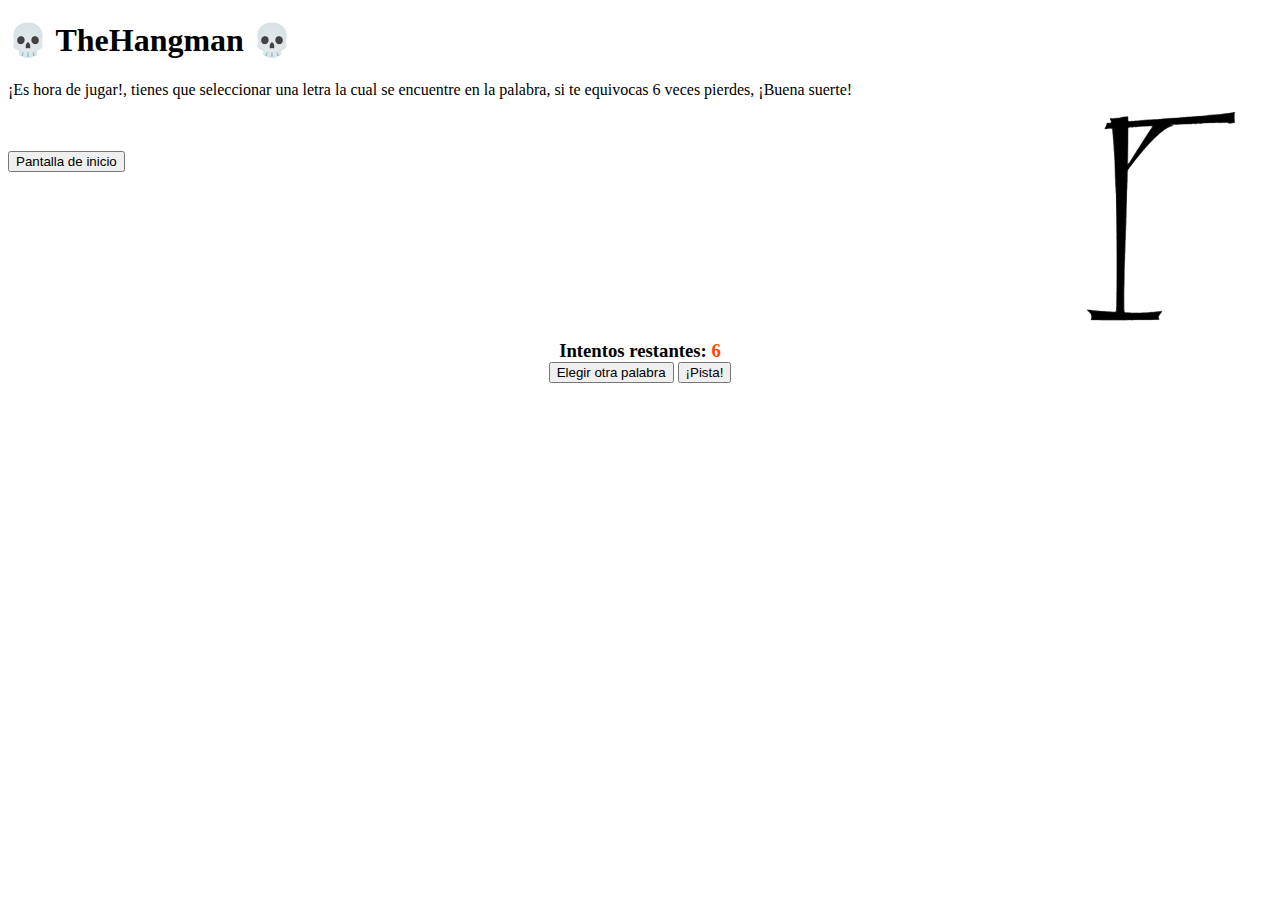
==== juego.html @ ef86832d "Funcionalidad del juego" ====
<!DOCTYPE html>
<html lang="en">
  <head>
    <meta charset="UTF-8" />
    <meta name="viewport" content="width=device-width, initial-scale=1.0" />

    <link rel="stylesheet" href="./stylesJuego.css" />
    <title>TheHangMan-Game</title>
  </head>
  <body>
    <div class="main-container">

      <h1  class="title">💀 TheHangman 💀 </h1>
      <p class="descripcion">
        ¡Es hora de jugar!, tienes que seleccionar una letra la cual se encuentre
        en la palabra, si te equivocas 6 veces pierdes, ¡Buena suerte!
      </p> 
      <br>
      <br>
      <button class="back" id="back">
        Pantalla de inicio
      </button>
      <h1 id="msg-final"></h1>
      <h3 id="acierto"></h3>
      <div class="flex-row no-wrap">
        <h2 class="palabra" id="palabra"></h2>
        <picture>
        <img src="imágenes/ahorcado_6.png" alt="" id="image6">
        <img src="imágenes/ahorcado_5.png" alt="" id="image5">
        <img src="imágenes/ahorcado_4.png" alt="" id="image4">
        <img src="imágenes/ahorcado_3.png" alt="" id="image3">
        <img src="imágenes/ahorcado_2.png" alt="" id="image2">
        <img src="imágenes/ahorcado_1.png" alt="" id="image1">
        <img src="imágenes/ahorcado_0.png" alt="" id="image0">
        </picture>
      </div>
      <div class="flex-row" id="turnos">
        <div class="col">
          <h3>Intentos restantes: <span id="intentos">6</span></h3>
        </div>
        <div class="col">
          <button onclick="otraPalabra()" id="reset">Elegir otra palabra</button>
          <button onclick="pista()" id="pista">¡Pista!</button>
          <span id="hueco-pista"></span>
        </div>
        </div>
      
      <div class="flex-row">
        <div class="col">
          <div class="flex-row" id="abcdario">
          </div>
        </div>
        <div class="col"></div>
      </div>

    </div>
    <script src="juego.js" type="text/JavaScript"></script>
  </body>
</html>


<!--     
    <p class="descripcion">
      ¡Es hora de jugar!, tienes que seleccionar una letra la cual se encuentre
      en la palabra, si te equivocas 10 veces pierdes, ¡Buena suerte!
    </p> -->

    
    <!-- Este script refresca la pagina, lo dejare aca ya que es importante -->
    <!-- <button class="reset" id="reset" type="reset" onclick="javascript:window.location.reload();">Volver a Jugar</button>
    <br />
     -->
    <!-- Pondre esto para saber cual palabra hay que advinar mientras tanto -->
    <!-- <p class="palabra" id="palabra"></p>
    <br />
    <br /> -->
    <!-- Teclado (Lo dejare sin ñ) se identificara
    si el id se encuentra dentro del string de la palabra -->
    <!-- <button class="teclado" id="A">A</button>
    <button class="teclado" id="B">B</button>
    <button class="teclado" id="C">C</button>
    <button class="teclado" id="D">D</button>
    <button class="teclado" id="E">E</button>
    <button class="teclado" id="F">F</button>
    <button class="teclado" id="G">G</button>
    <button class="teclado" id="H">H</button>
    <button class="teclado" id="I">I</button>
    <button class="teclado" id="J">J</button>
    <button class="teclado" id="K">K</button>
    <button class="teclado" id="L">L</button>
    <button class="teclado" id="M">M</button>
    <button class="teclado" id="N">N</button>
    <button class="teclado" id="O">O</button>
    <button class="teclado" id="P">P</button>
    <button class="teclado" id="Q">Q</button>
    <button class="teclado" id="R">R</button>
    <button class="teclado" id="S">S</button>
    <button class="teclado" id="T">T</button>
    <button class="teclado" id="U">U</button>
    <button class="teclado" id="V">V</button>
    <button class="teclado" id="W">W</button>
    <button class="teclado" id="X">X</button>
    <button class="teclado" id="Y">Y</button>
    <button class="teclado" id="Z">Z</button> -->
---- stylesJuego.css ----
* {
    box-sizing: border-box;
  }
  
  .main-container {
    max-width: 1300px; /* Aumentar el max-width a 1200px */
    margin: auto;
  }
  
  h1.titulo {
    margin: 50px auto 80px auto;
    text-align: center;
    font-family: Cambria, Cochin, Georgia, Times, Times New Roman, serif;
  }
  
  h1#msg-final {
    text-align: center;
    color: crimson;
    transition: all 0.5s ease;
    transform: scale(0);
    min-height: 50px;
    margin-bottom: 0;
  }
  
  .zoom-in {
    transform: scale(1) !important;
  }
  
  #acierto {
    text-align: center;
    min-height: 24px;
    transform: scale(0);
  }
  
  .acierto {
    animation: zoomInOut 1s ease;
  }
  
  .rojo {
    color: red;
  }
  
  .verde {
    color: green;
  }
  
  @keyframes zoomInOut {
    0% { transform: scale(0); }
    50% { transform: scale(1); }
    70% { transform: scale(1); }
    100% { transform: scale(0); }
  }
  
  h2.palabra {
    margin: 0 auto 25px auto;
    text-align: center;
    color: royalblue;
    text-transform: uppercase;
    letter-spacing: 6px;
  }
  
  .flex-row {
    display: flex;
    justify-content: center;
    flex-wrap: wrap;
    margin: 10px auto;
  }
  
  .no-wrap {
    flex-wrap: nowrap !important;
  }
  
  .col {
    width: 75%; /* Aumentar el width de las columnas al 75% */
    text-align: center;
  }
  
  #turnos h3 {
    margin: auto;
  }
  
  h3 span {
    color: orangered;
  }
  
  .letra:disabled {
    color: rgba(255, 0, 0, 0.5);
  }
  
  picture {
    position: relative;
  }
  
  picture img {
    position: absolute;
    top: -203px;
    left: -205px;
    height: 225px;
  }
  
  #image5, #image4, #image3,
  #image2, #image1, #image0 {
    opacity: 0;
    transition: opacity 0.3s ease;
  }
  
  .fade-in {
    opacity: 1 !important;
  }
  
  .encuadre {
    border: 2px dashed crimson;
    padding: 3px 2px 2px 6px;
  }
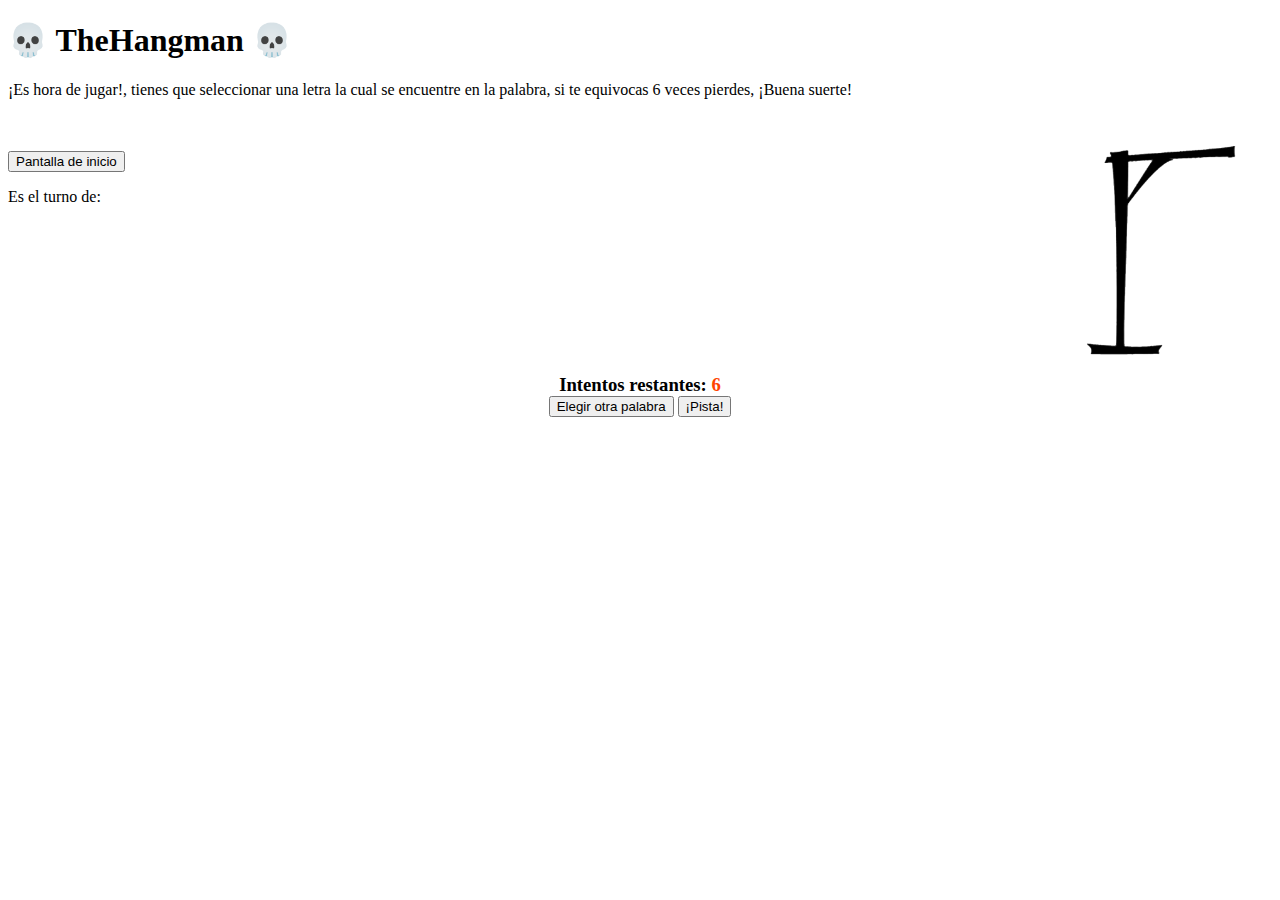
==== commit 19b195f5: "Add files via upload" ====
--- a/juego.html
+++ b/juego.html
@@ -20,6 +20,14 @@
       <button class="back" id="back">
         Pantalla de inicio
       </button>
+      <p>Es el turno de:</p>
+      <h1 id="indexJugador"></h1>
+
+      <script>
+          //Cada vez que toco los scripts todo explota asi que dejare esto aca, si quieres lo mueves
+          let jugadores = JSON.parse(localStorage.getItem('jugadores'));
+          document.getElementById('primerJugador').innerText = jugadores[0];
+      </script>
       <h1 id="msg-final"></h1>
       <h3 id="acierto"></h3>
       <div class="flex-row no-wrap">
@@ -55,6 +63,7 @@
 
     </div>
     <script src="juego.js" type="text/JavaScript"></script>
+    <script src="utilities.js" type="text/JavaScript"></script>
   </body>
 </html>
 
--- a/stylesJuego.css
+++ b/stylesJuego.css
@@ -1,4 +1,6 @@
+/* Apartado unicanmente visual */
 
+/* Apartado visual enlazado al JS */
 * {
     box-sizing: border-box;
   }
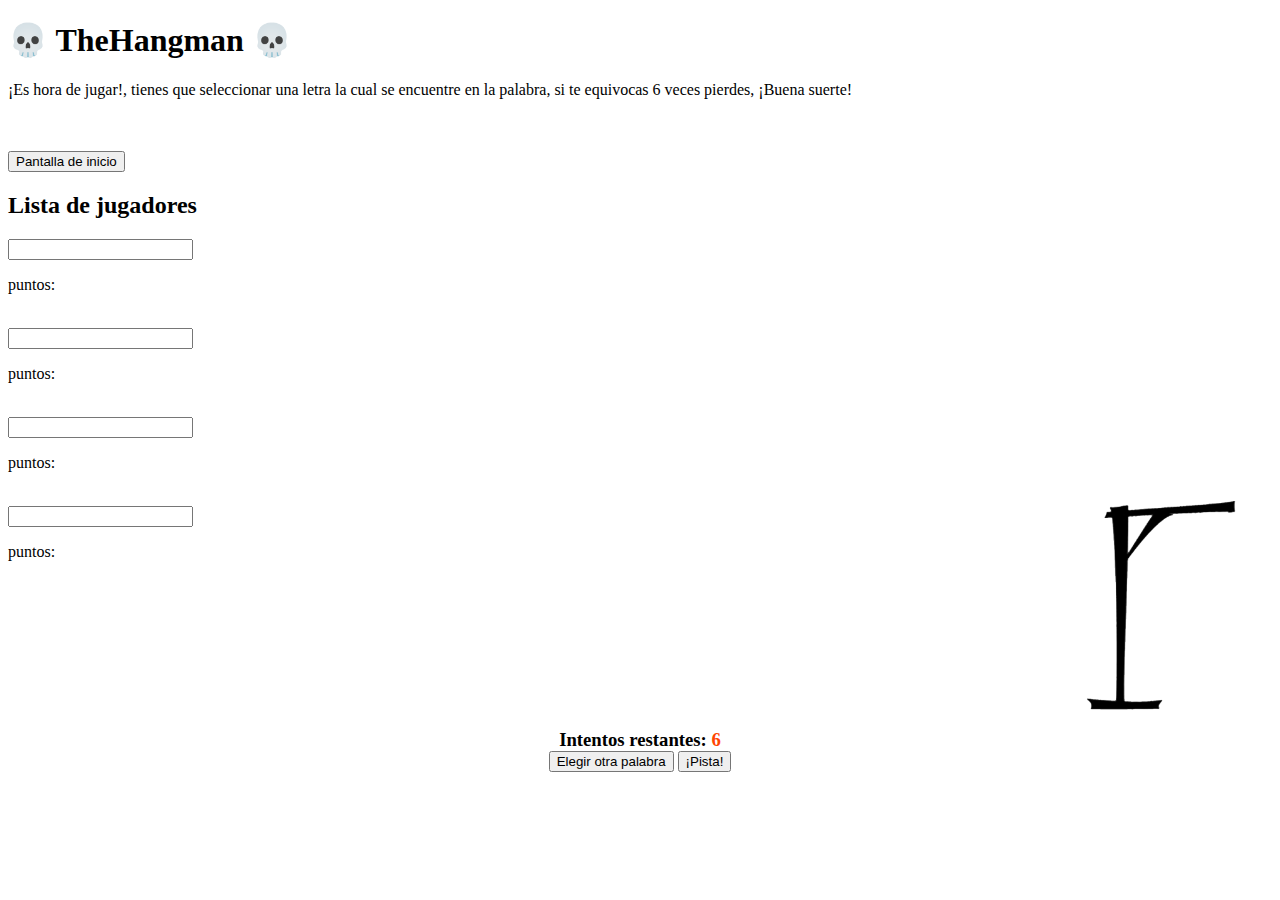
==== commit 3bf1ac1e: "Add files via upload" ====
--- a/juego.html
+++ b/juego.html
@@ -7,8 +7,12 @@
     <link rel="stylesheet" href="./stylesJuego.css" />
     <title>TheHangMan-Game</title>
   </head>
+
+
+
   <body>
     <div class="main-container">
+
 
       <h1  class="title">💀 TheHangman 💀 </h1>
       <p class="descripcion">
@@ -20,14 +24,19 @@
       <button class="back" id="back">
         Pantalla de inicio
       </button>
-      <p>Es el turno de:</p>
-      <h1 id="indexJugador"></h1>
 
-      <script>
-          //Cada vez que toco los scripts todo explota asi que dejare esto aca, si quieres lo mueves
-          let jugadores = JSON.parse(localStorage.getItem('jugadores'));
-          document.getElementById('primerJugador').innerText = jugadores[0];
-      </script>
+      <!-- Lista de jugadores, el readonly sirve para que el input no sea modificable -->
+      <h2>Lista de jugadores</h2>
+      <input id="jugador1" readonly> <p>puntos:</p> 
+      <br>
+      <input id="jugador2" readonly> <p>puntos:</p> 
+      <br>
+      <input id="jugador3" readonly> <p>puntos:</p> 
+      <br>
+      <input id="jugador4" readonly> <p>puntos:</p> 
+      
+
+
       <h1 id="msg-final"></h1>
       <h3 id="acierto"></h3>
       <div class="flex-row no-wrap">
@@ -64,6 +73,22 @@
     </div>
     <script src="juego.js" type="text/JavaScript"></script>
     <script src="utilities.js" type="text/JavaScript"></script>
+
+          <!-- Esto pasa el id de un html al otro  -->
+          <script>
+            document.addEventListener("DOMContentLoaded", function() {
+                var j1 = localStorage.getItem("player1");
+                var j2 = localStorage.getItem("player2");
+                var j3 = localStorage.getItem("player3");
+                var j4 = localStorage.getItem("player4");
+    
+                document.getElementById("jugador1").value = j1;
+                document.getElementById("jugador2").value = j2;
+                document.getElementById("jugador3").value = j3;
+                document.getElementById("jugador4").value = j4;
+            });
+            
+        </script>
   </body>
 </html>
 
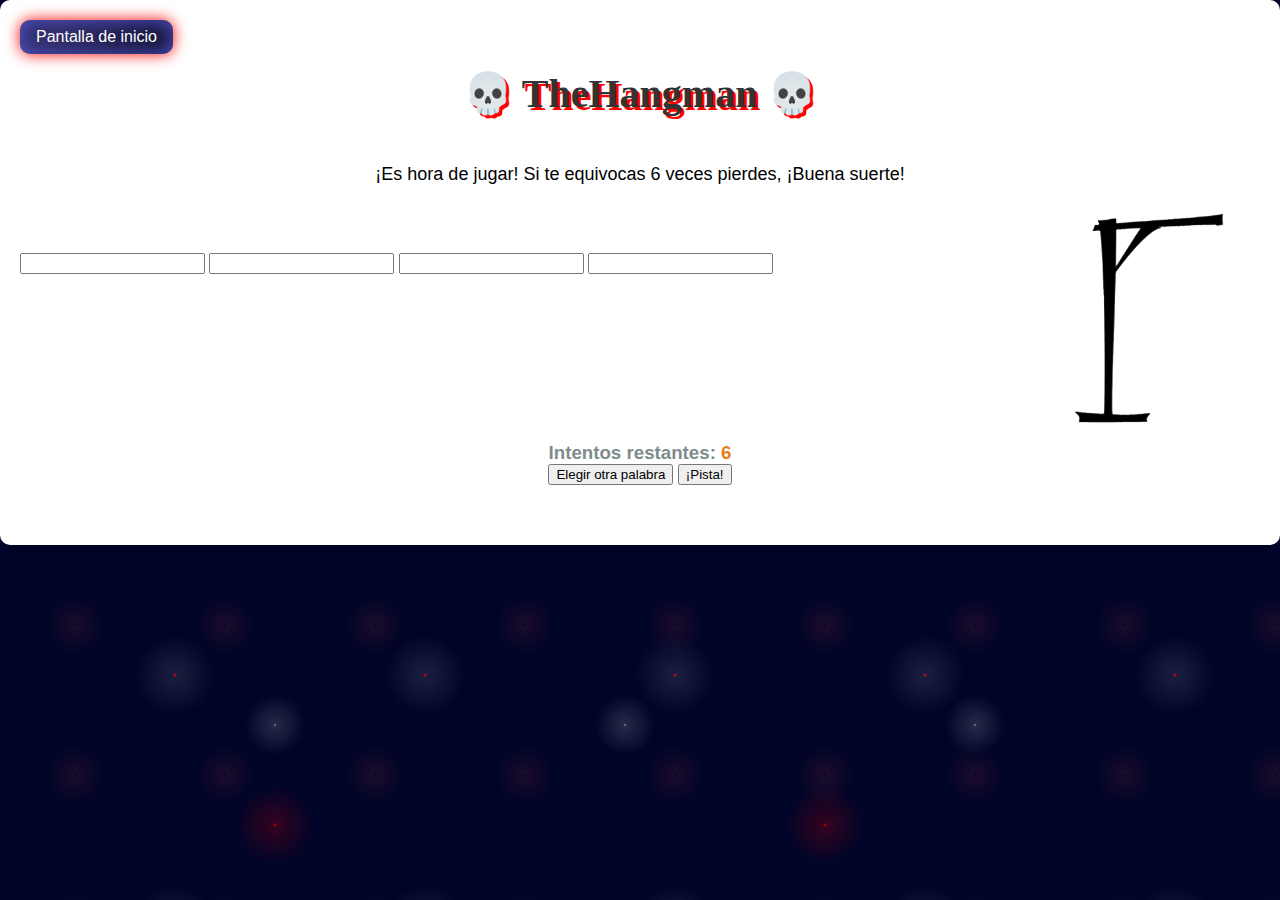
==== commit 4f50b093: "Cambios importantes" ====
--- a/juego.html
+++ b/juego.html
@@ -7,36 +7,23 @@
     <link rel="stylesheet" href="./stylesJuego.css" />
     <title>TheHangMan-Game</title>
   </head>
-
-
-
   <body>
     <div class="main-container">
 
-
-      <h1  class="title">💀 TheHangman 💀 </h1>
-      <p class="descripcion">
-        ¡Es hora de jugar!, tienes que seleccionar una letra la cual se encuentre
-        en la palabra, si te equivocas 6 veces pierdes, ¡Buena suerte!
-      </p> 
-      <br>
-      <br>
       <button class="back" id="back">
         Pantalla de inicio
       </button>
-
+      <h1  class="title">💀 TheHangman 💀 </h1>
+      <p class="descripcion">
+        ¡Es hora de jugar! Si te equivocas 6 veces pierdes, ¡Buena suerte!
+      </p> 
       <!-- Lista de jugadores, el readonly sirve para que el input no sea modificable -->
       <h2>Lista de jugadores</h2>
-      <input id="jugador1" readonly> <p>puntos:</p> 
-      <br>
-      <input id="jugador2" readonly> <p>puntos:</p> 
-      <br>
-      <input id="jugador3" readonly> <p>puntos:</p> 
-      <br>
-      <input id="jugador4" readonly> <p>puntos:</p> 
+      <input id="jugador1" readonly> 
+      <input id="jugador2" readonly> 
+      <input id="jugador3" readonly> 
+      <input id="jugador4" readonly>
       
-
-
       <h1 id="msg-final"></h1>
       <h3 id="acierto"></h3>
       <div class="flex-row no-wrap">
--- a/stylesJuego.css
+++ b/stylesJuego.css
@@ -1,118 +1,184 @@
-/* Apartado unicanmente visual */
+* {
+  box-sizing: border-box;
+  font-family: 'Montserrat', sans-serif;
+  
+}
 
-/* Apartado visual enlazado al JS */
-* {
-    box-sizing: border-box;
-  }
+body {
+  background-color: #f0f0f0;
+  margin: 0;
+  padding: 0;
+  font-family: "Orbitron", sans-serif;
+  background: #000428;
+  color: #ffffff;
+  overflow: hidden;
+  background-image: radial-gradient(
+      rgb(216, 0, 0),
+      rgba(255, 0, 0, 0.2) 2px,
+      transparent 40px
+    ),
+    radial-gradient(white, rgba(255, 255, 255, 0.15) 1px, transparent 30px),
+    radial-gradient(
+      rgb(255, 0, 0),
+      rgba(255, 255, 255, 0.1) 2px,
+      transparent 40px
+    ),
+    radial-gradient(
+      rgba(0, 0, 0, 0.4),
+      rgba(255, 66, 66, 0.1) 2px,
+      transparent 30px
+    );
+  background-size: 550px 550px, 350px 350px, 250px 250px, 150px 150px;
+  background-position: 0 0, 100px 200px, 300px 300px, 450px 100px;
+  overflow-x: hidden;
+  overflow-y: auto;
+
+}
+
+.main-container {
+  max-width: 1300px;
+  margin: auto;
+  padding: 20px;
+  background-color: #fff;
+  border-radius: 10px;
+  box-shadow: 0 4px 6px rgba(0, 0, 0, 0.1);
   
-  .main-container {
-    max-width: 1300px; /* Aumentar el max-width a 1200px */
-    margin: auto;
-  }
-  
-  h1.titulo {
-    margin: 50px auto 80px auto;
-    text-align: center;
-    font-family: Cambria, Cochin, Georgia, Times, Times New Roman, serif;
-  }
-  
-  h1#msg-final {
-    text-align: center;
-    color: crimson;
-    transition: all 0.5s ease;
-    transform: scale(0);
-    min-height: 50px;
-    margin-bottom: 0;
-  }
-  
-  .zoom-in {
-    transform: scale(1) !important;
-  }
-  
-  #acierto {
-    text-align: center;
-    min-height: 24px;
-    transform: scale(0);
-  }
-  
-  .acierto {
-    animation: zoomInOut 1s ease;
-  }
-  
-  .rojo {
-    color: red;
-  }
-  
-  .verde {
-    color: green;
-  }
-  
-  @keyframes zoomInOut {
-    0% { transform: scale(0); }
-    50% { transform: scale(1); }
-    70% { transform: scale(1); }
-    100% { transform: scale(0); }
-  }
-  
-  h2.palabra {
-    margin: 0 auto 25px auto;
-    text-align: center;
-    color: royalblue;
-    text-transform: uppercase;
-    letter-spacing: 6px;
-  }
-  
-  .flex-row {
-    display: flex;
-    justify-content: center;
-    flex-wrap: wrap;
-    margin: 10px auto;
-  }
-  
-  .no-wrap {
-    flex-wrap: nowrap !important;
-  }
-  
-  .col {
-    width: 75%; /* Aumentar el width de las columnas al 75% */
-    text-align: center;
-  }
-  
-  #turnos h3 {
-    margin: auto;
-  }
-  
-  h3 span {
-    color: orangered;
-  }
-  
-  .letra:disabled {
-    color: rgba(255, 0, 0, 0.5);
-  }
-  
-  picture {
-    position: relative;
-  }
-  
-  picture img {
-    position: absolute;
-    top: -203px;
-    left: -205px;
-    height: 225px;
-  }
-  
-  #image5, #image4, #image3,
-  #image2, #image1, #image0 {
-    opacity: 0;
-    transition: opacity 0.3s ease;
-  }
-  
-  .fade-in {
-    opacity: 1 !important;
-  }
-  
-  .encuadre {
-    border: 2px dashed crimson;
-    padding: 3px 2px 2px 6px;
-  }
-  
+}
+
+h1.title {
+  margin: 20px auto 40px auto; /* Reducir el margen inferior y superior */
+  text-align: center;
+  font-family: 'Pacifico', cursive;
+  color: #333;
+  font-weight: 800;
+  font-size: 40px; /* Reducir el tamaño de fuente */
+  line-height: 100%;
+  text-shadow: 3px 3px #ff0000;
+}
+
+h1#msg-final {
+  text-align: center;
+  color: #e74c3c;
+  transition: all 0.5s ease;
+  transform: scale(0);
+  min-height: 50px;
+  margin-bottom: 0;
+}
+
+.zoom-in {
+  transform: scale(1) !important;
+}
+
+#acierto {
+  text-align: center;
+  min-height: 24px;
+  transform: scale(0);
+}
+
+.acierto {
+  animation: zoomInOut 1s ease;
+}
+
+.rojo {
+  color: #e74c3c;
+}
+
+.verde {
+  color: #2ecc71;
+}
+
+@keyframes zoomInOut {
+  0% { transform: scale(0); }
+  50% { transform: scale(1); }
+  70% { transform: scale(1); }
+  100% { transform: scale(0); }
+}
+
+h2.palabra {
+  margin: 0 auto 25px auto;
+  text-align: center;
+  color: #3498db;
+  text-transform: uppercase;
+  letter-spacing: 6px;
+  font-weight: bold;
+}
+
+.flex-row {
+  display: flex;
+  justify-content: center;
+  flex-wrap: wrap;
+  margin: 10px auto;
+}
+
+.no-wrap {
+  flex-wrap: nowrap !important;
+}
+
+.col {
+  width: 75%;
+  text-align: center;
+}
+
+#turnos h3 {
+  margin: auto;
+  color: #7f8c8d;
+}
+
+h3 span {
+  color: #e67e22;
+}
+
+.letra:disabled {
+  color: rgba(231, 76, 60, 0.5);
+}
+
+picture {
+  position: relative;
+}
+
+picture img {
+  position: absolute;
+  top: -203px;
+  left: -205px;
+  height: 225px;
+}
+
+#image5, #image4, #image3,
+#image2, #image1, #image0 {
+  opacity: 0;
+  transition: opacity 0.3s ease;
+}
+
+.fade-in {
+  opacity: 1 !important;
+}
+
+.encuadre {
+  border: 2px dashed #e74c3c;
+  padding: 3px 2px 2px 6px;
+}
+
+#back{
+  background-image: linear-gradient(315deg, #0f0c29 0%, #302b63 74%);
+  border: 1px solid #3498db;
+  color: #ffffff;
+  box-shadow: 0 0 15px #ff0000, 0 0 20px #4f58d1 inset;
+  font-size: 16px;
+  padding: 8px 16px;
+  border-radius: 10px;
+  border: none;
+  cursor: pointer;
+}
+
+.descripcion {
+  font-size: 18px;
+  text-align: center;
+  margin: 50px 100px 8px 100px;
+  color: #000000; 
+}
+
+#pista{
+  color: #000000; 
+}
+
+
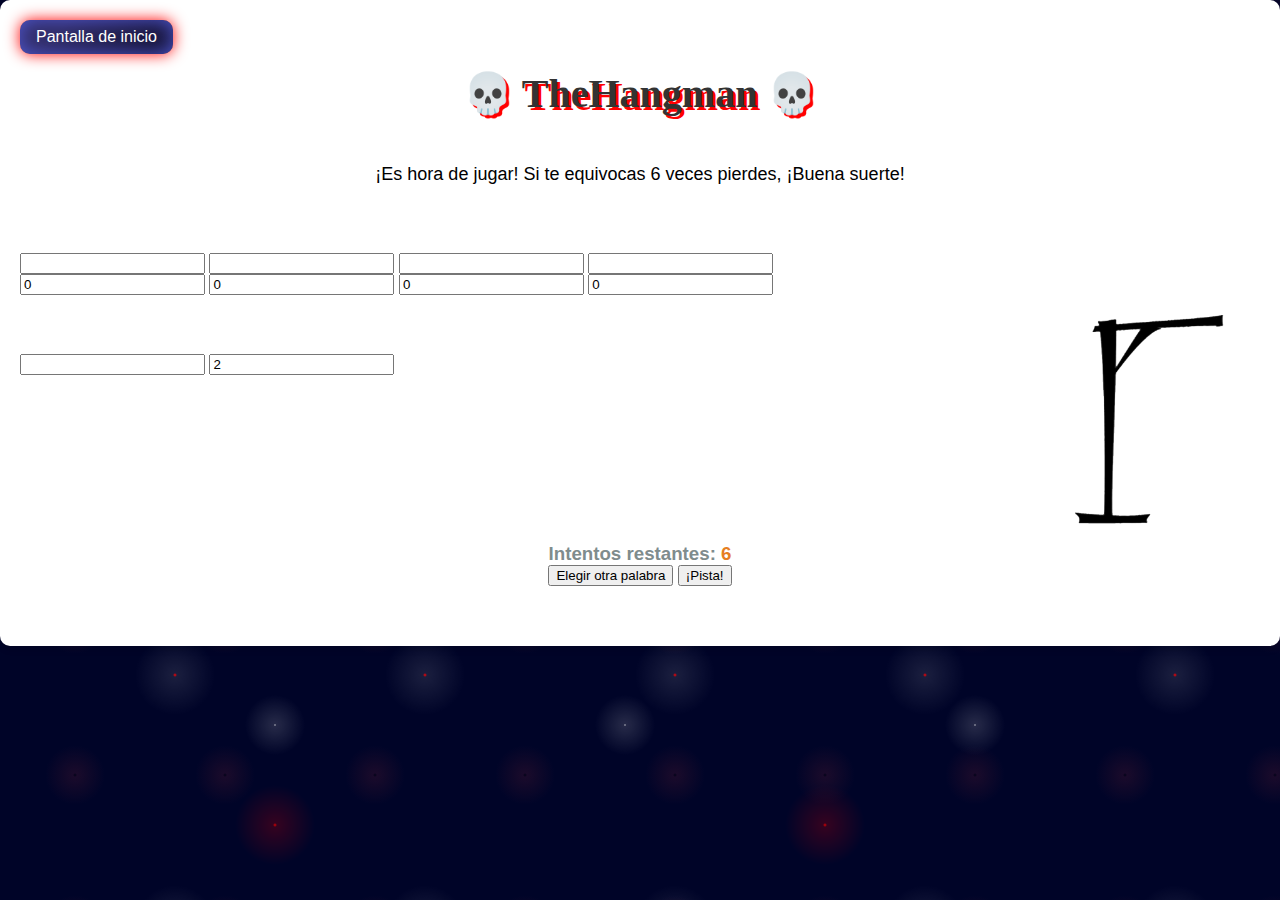
==== commit 02cc327b: "Add files via upload" ====
--- a/juego.html
+++ b/juego.html
@@ -23,6 +23,16 @@
       <input id="jugador2" readonly> 
       <input id="jugador3" readonly> 
       <input id="jugador4" readonly>
+      <br>
+      <input id="p1" readonly>
+      <input id="p2" readonly>
+      <input id="p3" readonly>
+      <input id="p4" readonly>
+
+      <!-- El h3 aparece en color blanco -->
+      <h3>Es el turno de: </h3>
+      <input id="jugadorActual" readonly>
+      <input id="indexJugador" readonly>
       
       <h1 id="msg-final"></h1>
       <h3 id="acierto"></h3>
@@ -58,68 +68,34 @@
       </div>
 
     </div>
+          <!-- Esto pasa el id de un html al otro  -->
+          <script>
+        document.addEventListener("DOMContentLoaded", function() {
+            var j1 = localStorage.getItem("player1");
+            var j2 = localStorage.getItem("player2");
+            var j3 = localStorage.getItem("player3");
+            var j4 = localStorage.getItem("player4");
+
+            document.getElementById("jugador1").value = j1;
+            document.getElementById("jugador2").value = j2;
+            document.getElementById("jugador3").value = j3;
+            document.getElementById("jugador4").value = j4;
+
+
+            var listaJugadores = [j1, j2, j3, j4];
+            
+            // Obtener el valor actual de jugadorActual del localStorage o inicializarlo en 1
+            var currentCount = localStorage.getItem("currentCount") || 1;
+            
+            // Incrementar currentCount y asignar id del jugador actual
+            currentCount = (parseInt(currentCount) % listaJugadores.length) + 1;
+            localStorage.setItem("currentCount", currentCount);
+            document.getElementById("jugadorActual").value = listaJugadores[currentCount - 1];
+        });
+
+            
+        </script>
     <script src="juego.js" type="text/JavaScript"></script>
     <script src="utilities.js" type="text/JavaScript"></script>
-
-          <!-- Esto pasa el id de un html al otro  -->
-          <script>
-            document.addEventListener("DOMContentLoaded", function() {
-                var j1 = localStorage.getItem("player1");
-                var j2 = localStorage.getItem("player2");
-                var j3 = localStorage.getItem("player3");
-                var j4 = localStorage.getItem("player4");
-    
-                document.getElementById("jugador1").value = j1;
-                document.getElementById("jugador2").value = j2;
-                document.getElementById("jugador3").value = j3;
-                document.getElementById("jugador4").value = j4;
-            });
-            
-        </script>
   </body>
 </html>
-
-
-<!--     
-    <p class="descripcion">
-      ¡Es hora de jugar!, tienes que seleccionar una letra la cual se encuentre
-      en la palabra, si te equivocas 10 veces pierdes, ¡Buena suerte!
-    </p> -->
-
-    
-    <!-- Este script refresca la pagina, lo dejare aca ya que es importante -->
-    <!-- <button class="reset" id="reset" type="reset" onclick="javascript:window.location.reload();">Volver a Jugar</button>
-    <br />
-     -->
-    <!-- Pondre esto para saber cual palabra hay que advinar mientras tanto -->
-    <!-- <p class="palabra" id="palabra"></p>
-    <br />
-    <br /> -->
-    <!-- Teclado (Lo dejare sin ñ) se identificara
-    si el id se encuentra dentro del string de la palabra -->
-    <!-- <button class="teclado" id="A">A</button>
-    <button class="teclado" id="B">B</button>
-    <button class="teclado" id="C">C</button>
-    <button class="teclado" id="D">D</button>
-    <button class="teclado" id="E">E</button>
-    <button class="teclado" id="F">F</button>
-    <button class="teclado" id="G">G</button>
-    <button class="teclado" id="H">H</button>
-    <button class="teclado" id="I">I</button>
-    <button class="teclado" id="J">J</button>
-    <button class="teclado" id="K">K</button>
-    <button class="teclado" id="L">L</button>
-    <button class="teclado" id="M">M</button>
-    <button class="teclado" id="N">N</button>
-    <button class="teclado" id="O">O</button>
-    <button class="teclado" id="P">P</button>
-    <button class="teclado" id="Q">Q</button>
-    <button class="teclado" id="R">R</button>
-    <button class="teclado" id="S">S</button>
-    <button class="teclado" id="T">T</button>
-    <button class="teclado" id="U">U</button>
-    <button class="teclado" id="V">V</button>
-    <button class="teclado" id="W">W</button>
-    <button class="teclado" id="X">X</button>
-    <button class="teclado" id="Y">Y</button>
-    <button class="teclado" id="Z">Z</button> -->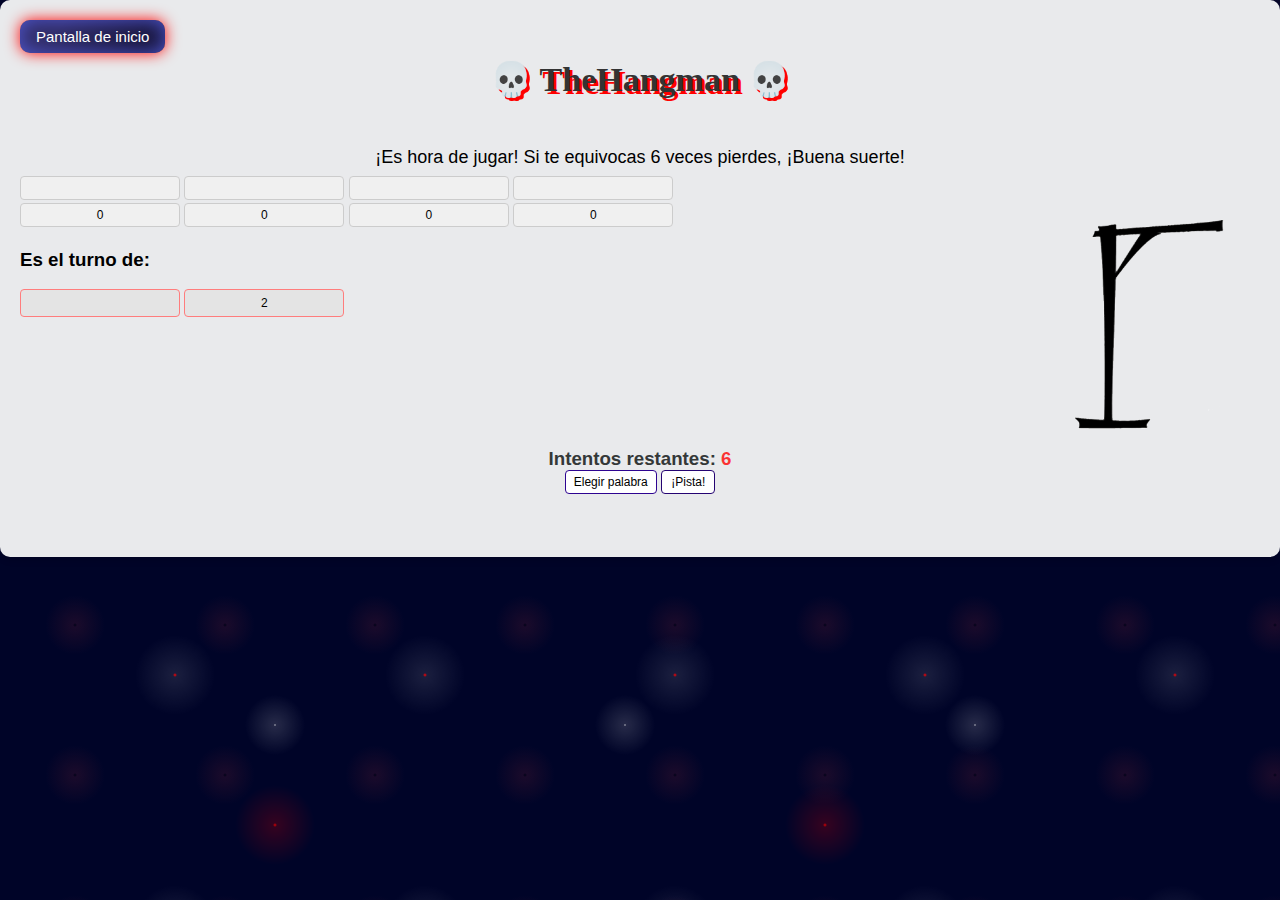
==== commit 6ca575a8: "Cambios css" ====
--- a/juego.html
+++ b/juego.html
@@ -9,7 +9,6 @@
   </head>
   <body>
     <div class="main-container">
-
       <button class="back" id="back">
         Pantalla de inicio
       </button>
@@ -18,7 +17,7 @@
         ¡Es hora de jugar! Si te equivocas 6 veces pierdes, ¡Buena suerte!
       </p> 
       <!-- Lista de jugadores, el readonly sirve para que el input no sea modificable -->
-      <h2>Lista de jugadores</h2>
+      <!-- <h2>Lista de jugadores</h2> -->
       <input id="jugador1" readonly> 
       <input id="jugador2" readonly> 
       <input id="jugador3" readonly> 
@@ -30,7 +29,7 @@
       <input id="p4" readonly>
 
       <!-- El h3 aparece en color blanco -->
-      <h3>Es el turno de: </h3>
+      <h3>  Es el turno de: </h3>
       <input id="jugadorActual" readonly>
       <input id="indexJugador" readonly>
       
@@ -53,7 +52,7 @@
           <h3>Intentos restantes: <span id="intentos">6</span></h3>
         </div>
         <div class="col">
-          <button onclick="otraPalabra()" id="reset">Elegir otra palabra</button>
+          <button onclick="otraPalabra()" id="reset">Elegir palabra</button>
           <button onclick="pista()" id="pista">¡Pista!</button>
           <span id="hueco-pista"></span>
         </div>
--- a/stylesJuego.css
+++ b/stylesJuego.css
@@ -1,7 +1,6 @@
 * {
   box-sizing: border-box;
   font-family: 'Montserrat', sans-serif;
-  
 }
 
 body {
@@ -39,19 +38,19 @@
   max-width: 1300px;
   margin: auto;
   padding: 20px;
-  background-color: #fff;
+  background-color: #e9eaec;
   border-radius: 10px;
   box-shadow: 0 4px 6px rgba(0, 0, 0, 0.1);
   
 }
 
 h1.title {
-  margin: 20px auto 40px auto; /* Reducir el margen inferior y superior */
+  margin: 10px auto 10px auto; /* Reducir el margen inferior y superior */
   text-align: center;
   font-family: 'Pacifico', cursive;
   color: #333;
   font-weight: 800;
-  font-size: 40px; /* Reducir el tamaño de fuente */
+  font-size: 34px; /* Reducir el tamaño de fuente */
   line-height: 100%;
   text-shadow: 3px 3px #ff0000;
 }
@@ -61,7 +60,7 @@
   color: #e74c3c;
   transition: all 0.5s ease;
   transform: scale(0);
-  min-height: 50px;
+  min-height: 10px;
   margin-bottom: 0;
 }
 
@@ -121,11 +120,11 @@
 
 #turnos h3 {
   margin: auto;
-  color: #7f8c8d;
+  color: #343838;
 }
 
 h3 span {
-  color: #e67e22;
+  color: #ff0000c7;
 }
 
 .letra:disabled {
@@ -163,7 +162,7 @@
   border: 1px solid #3498db;
   color: #ffffff;
   box-shadow: 0 0 15px #ff0000, 0 0 20px #4f58d1 inset;
-  font-size: 16px;
+  font-size: 15px;
   padding: 8px 16px;
   border-radius: 10px;
   border: none;
@@ -181,4 +180,64 @@
   color: #000000; 
 }
 
-
+h3{
+  color: #000000; 
+}
+
+.letra {
+  margin: 3px; /* Reducido el espacio entre botones */
+  padding: 5px 10px; /* Reducido el tamaño de los botones */
+  background-color: #3f3a35;
+  color: #fff;
+  border: none;
+  border-radius: 3px; /* Ajustado el borde redondeado */
+  cursor: pointer;
+  font-size: 13px; /* Disminuido el tamaño de la fuente */
+  transition: background-color 0.3s;
+}
+
+input[readonly] {
+  background-color: #f0f0f0;
+  border: 1px solid #ccc;
+  border-radius: 4px;
+  padding: 4px 8px;
+  font-size: 12px;
+  margin-bottom: 3px;
+  width: 160px;
+  text-align: center;
+}
+
+#jugadorActual{
+  padding: 6px 10px;
+  border: 1px solid #ff7d7d;
+  background-color: #e4e4e4;
+}
+
+#indexJugador{
+  padding: 6px 10px;
+  border: 1px solid #ff7d7d;
+  background-color: #e4e4e4;
+}
+
+#reset{
+  background-color: #ffffff;
+  border: 1px solid #2e0491;
+  border-radius: 4px;
+  padding: 4px 8px;
+  font-size: 12px;
+  margin: 10 2px;
+  width: auto;
+  text-align: center;
+}
+
+#pista{
+  background-color: #ffffff;
+  border: 1px solid #250472;
+  border-radius: 4px;
+  padding: 4px 9px;
+  font-size: 12px;
+  margin-bottom: 3px;
+  margin: 10 2px;
+  width: auto;
+  text-align: center;
+}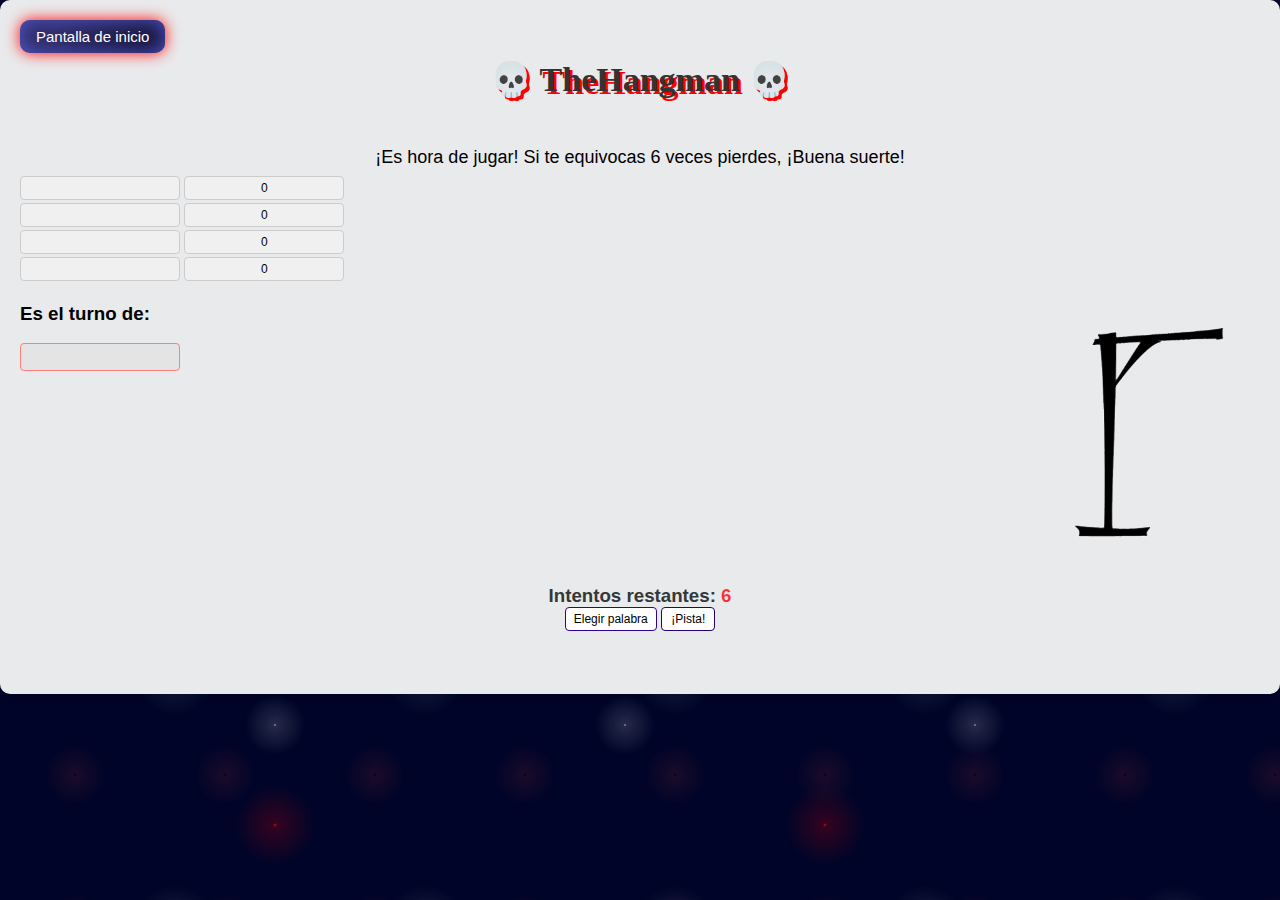
==== commit 957b7500: "Arreglo de responsive" ====
--- a/juego.html
+++ b/juego.html
@@ -19,23 +19,32 @@
       <!-- Lista de jugadores, el readonly sirve para que el input no sea modificable -->
       <!-- <h2>Lista de jugadores</h2> -->
       <input id="jugador1" readonly> 
+      <input id="p1" readonly>
+      <br>
       <input id="jugador2" readonly> 
+      <input id="p2" readonly>
+      <br>
       <input id="jugador3" readonly> 
+      <input id="p3" readonly>
+      <br>
       <input id="jugador4" readonly>
+      <input id="p4" readonly>
       <br>
-      <input id="p1" readonly>
-      <input id="p2" readonly>
-      <input id="p3" readonly>
-      <input id="p4" readonly>
+
 
       <!-- El h3 aparece en color blanco -->
       <h3>  Es el turno de: </h3>
       <input id="jugadorActual" readonly>
-      <input id="indexJugador" readonly>
+      <br>
+      <br>
+      <br>
+      <br>
       
       <h1 id="msg-final"></h1>
       <h3 id="acierto"></h3>
       <div class="flex-row no-wrap">
+        <br>
+        <br>
         <h2 class="palabra" id="palabra"></h2>
         <picture>
         <img src="imágenes/ahorcado_6.png" alt="" id="image6">
@@ -49,6 +58,7 @@
       </div>
       <div class="flex-row" id="turnos">
         <div class="col">
+          <br>
           <h3>Intentos restantes: <span id="intentos">6</span></h3>
         </div>
         <div class="col">
--- a/stylesJuego.css
+++ b/stylesJuego.css
@@ -240,4 +240,4 @@
   margin: 10 2px;
   width: auto;
   text-align: center;
-}+}
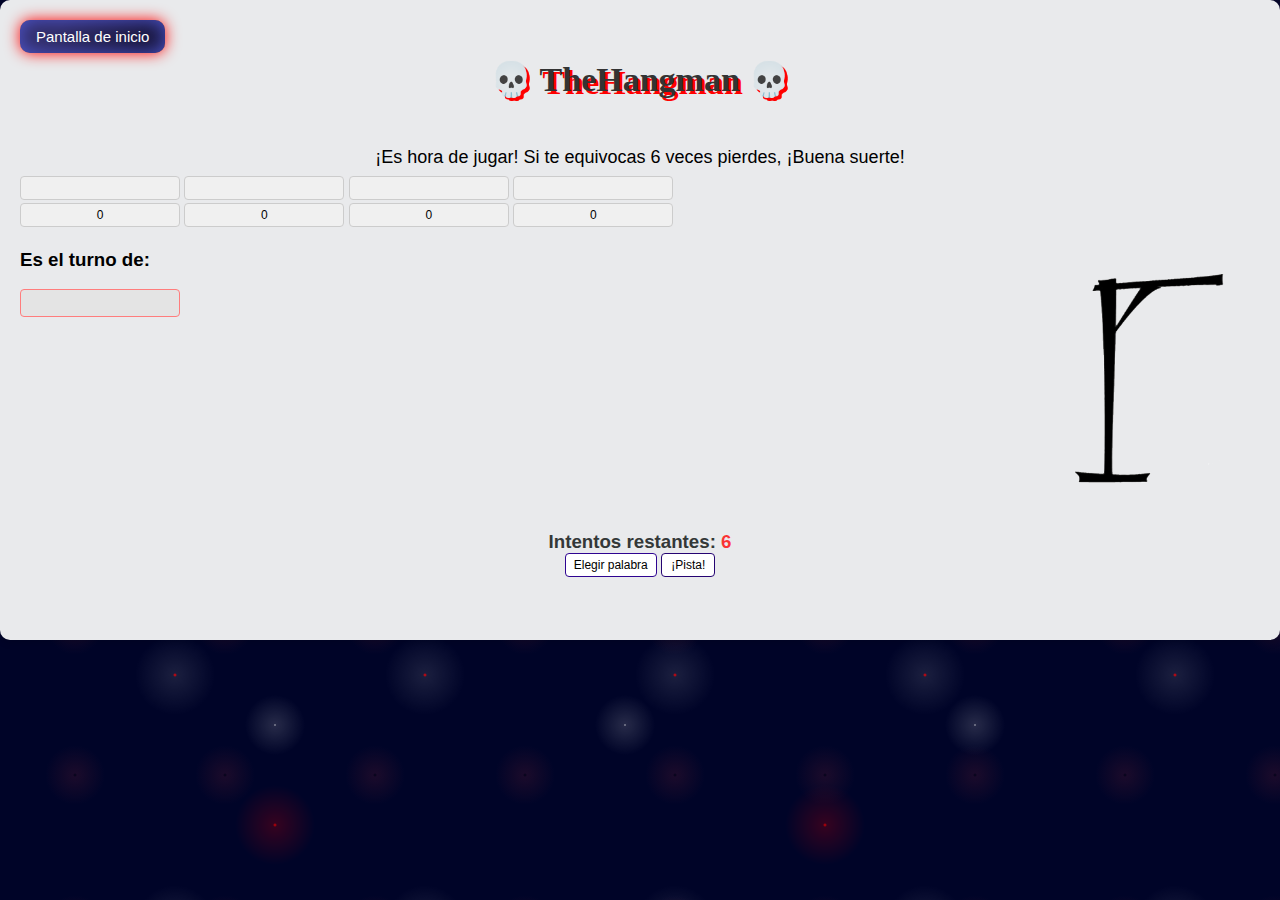
==== commit 9ec13ae6: "Add files via upload" ====
--- a/juego.html
+++ b/juego.html
@@ -19,17 +19,14 @@
       <!-- Lista de jugadores, el readonly sirve para que el input no sea modificable -->
       <!-- <h2>Lista de jugadores</h2> -->
       <input id="jugador1" readonly> 
+      <input id="jugador2" readonly> 
+      <input id="jugador3" readonly> 
+      <input id="jugador4" readonly>
+      <br>
       <input id="p1" readonly>
-      <br>
-      <input id="jugador2" readonly> 
       <input id="p2" readonly>
-      <br>
-      <input id="jugador3" readonly> 
       <input id="p3" readonly>
-      <br>
-      <input id="jugador4" readonly>
       <input id="p4" readonly>
-      <br>
 
 
       <!-- El h3 aparece en color blanco -->
